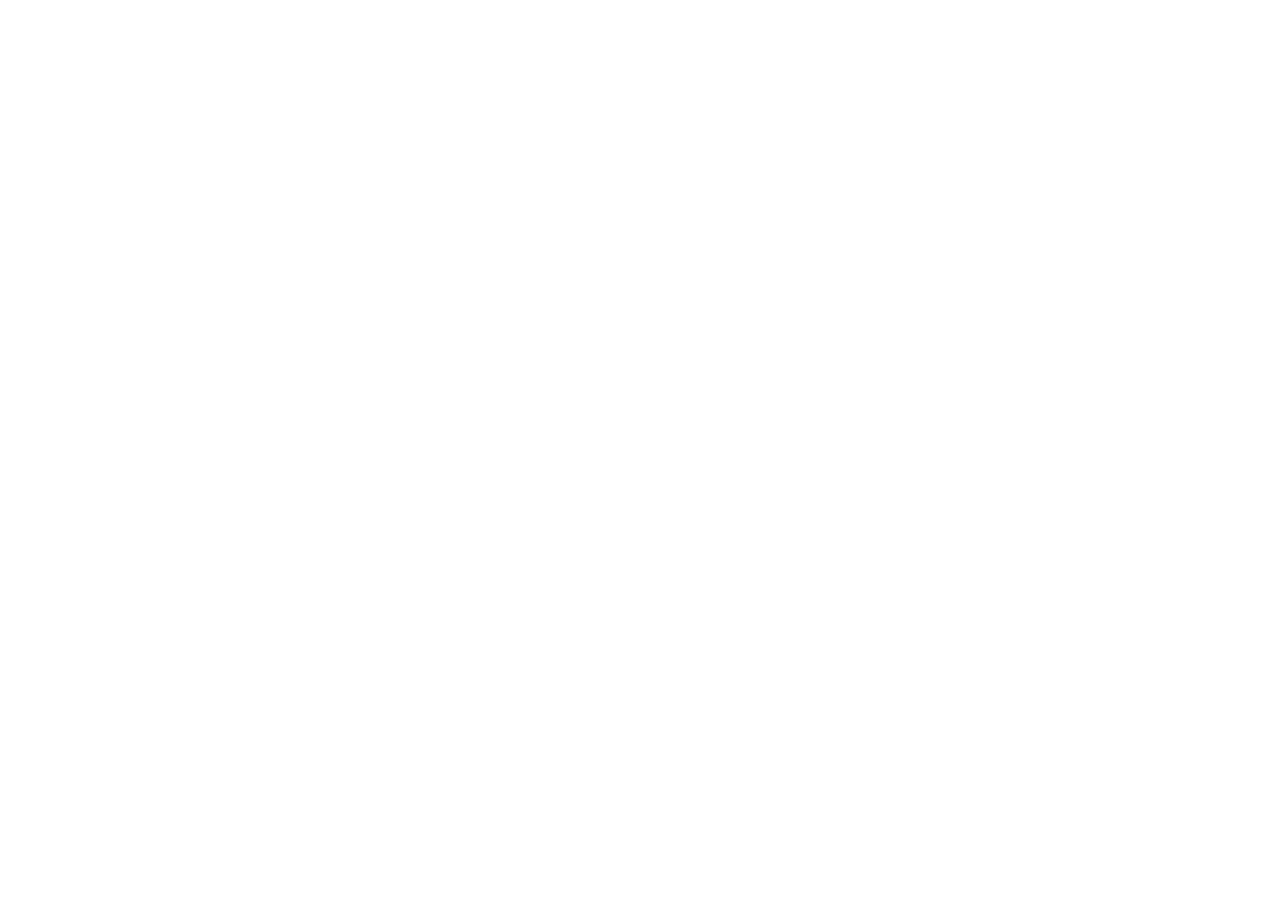
==== project1/index.html @ 20e99bc8 "Add PSD original template" ====
<!DOCTYPE html>
<html lang="en">

<head>
    <meta charset="UTF-8">
    <meta http-equiv="X-UA-Compatible" content="IE=edge">
    <meta name="viewport" content="width=device-width, initial-scale=1.0">
    <title>Project 1</title>
    <link rel="stylesheet" href="css/style.css">
</head>

<body>

</body>

</html>
---- project1/css/style.css ----
/* http://meyerweb.com/eric/tools/css/reset/ 
   v2.0 | 20110126
   License: none (public domain)
*/
html, body, div, span, applet, object, iframe,
h1, h2, h3, h4, h5, h6, p, blockquote, pre,
a, abbr, acronym, address, big, cite, code,
del, dfn, em, img, ins, kbd, q, s, samp,
small, strike, strong, sub, sup, tt, var,
b, u, i, center,
dl, dt, dd, ol, ul, li,
fieldset, form, label, legend,
table, caption, tbody, tfoot, thead, tr, th, td,
article, aside, canvas, details, embed,
figure, figcaption, footer, header, hgroup,
menu, nav, output, ruby, section, summary,
time, mark, audio, video {
  margin: 0;
  padding: 0;
  border: 0;
  font-size: 100%;
  font: inherit;
  vertical-align: baseline; }

/* HTML5 display-role reset for older browsers */
article, aside, details, figcaption, figure,
footer, header, hgroup, menu, nav, section {
  display: block; }

body {
  line-height: 1; }

ol, ul {
  list-style: none; }

blockquote, q {
  quotes: none; }

blockquote:before, blockquote:after,
q:before, q:after {
  content: '';
  content: none; }

table {
  border-collapse: collapse;
  border-spacing: 0; }

/*# sourceMappingURL=style.css.map */
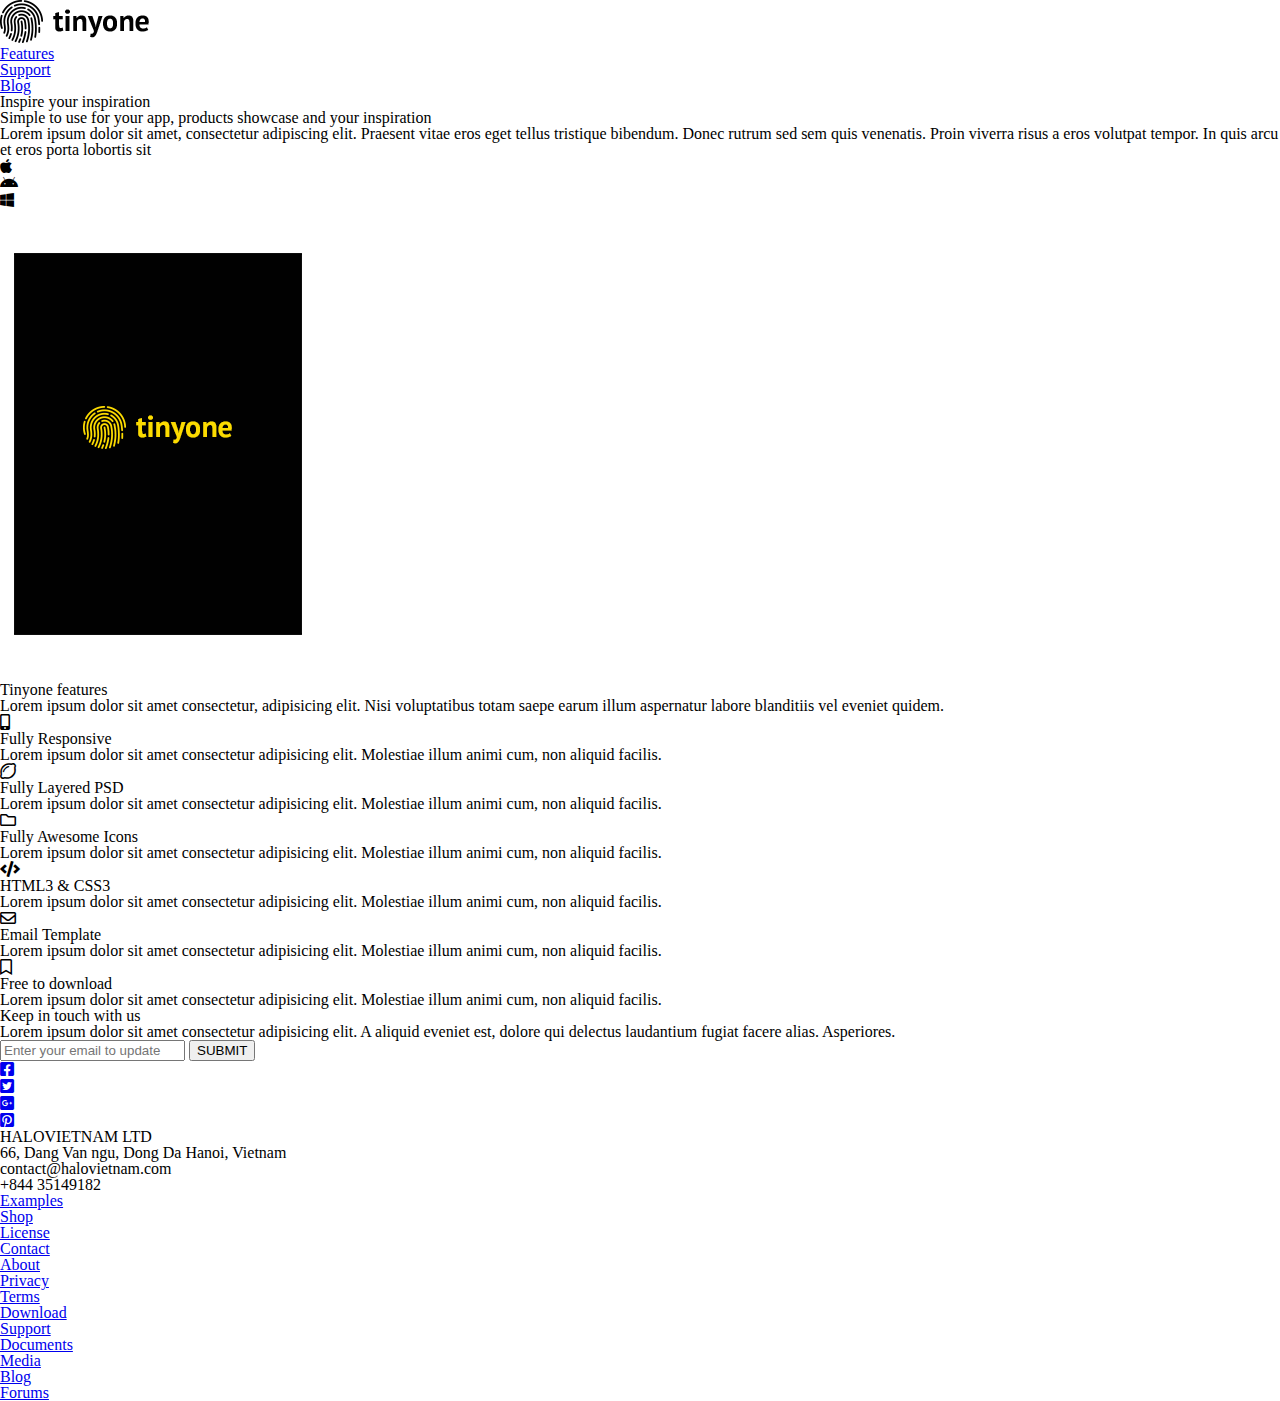
==== commit 4baab42e: "Prepare Pure HTML structure for project 1" ====
--- a/project1/index.html
+++ b/project1/index.html
@@ -7,10 +7,155 @@
     <meta name="viewport" content="width=device-width, initial-scale=1.0">
     <title>Project 1</title>
     <link rel="stylesheet" href="css/style.css">
+    <link rel="stylesheet" href="https://cdnjs.cloudflare.com/ajax/libs/font-awesome/5.15.4/css/all.min.css">
 </head>
-
 <body>
-
+    <header>
+        <div class="container">
+            <nav>
+                <div class="logo">
+                    <img src="img/logo.png" alt="tinyone">
+                </div>
+                <ul class="menu">
+                    <li><a href="#">Features</a></li>
+                    <li><a href="#">Support</a></li>
+                    <li><a href="#">Blog</a></li>
+                </ul>
+            </nav>
+            <section class="banner">
+                <div class="banner-text">
+                    <h1>Inspire your inspiration</h1>
+                    <p class="big">Simple to use for your app, products showcase and your inspiration</p>
+                    <p class="small">Lorem ipsum dolor sit amet, consectetur adipiscing elit. Praesent vitae eros eget tellus tristique bibendum. Donec rutrum sed sem quis venenatis. Proin viverra risus a eros volutpat tempor. In quis arcu et eros porta lobortis sit </p>
+                    <ul class="os">
+                        <li><i class="fab fa-apple"></i></li>
+                        <li><i class="fab fa-android"></i></li>
+                        <li><i class="fab fa-windows"></i></li>
+                    </ul>
+                </div>
+                <div class="banner-img">
+                    <img src="img/ipad.png" alt="ipad">
+                </div>
+            </section>
+        </div>
+    </header>
+    <section class="features">
+        <div class="container">
+            <div class="features-header">
+                <h1>Tinyone features</h1>
+                <p>Lorem ipsum dolor sit amet consectetur, adipisicing elit. Nisi voluptatibus totam saepe earum illum aspernatur labore blanditiis vel eveniet quidem.</p>
+            </div>
+            <div class="features-items">
+                <div class="features-item">
+                    <div class="features-item-img">
+                        <i class="fas fa-mobile-alt"></i>
+                    </div>
+                    <div class="features-item-text">
+                        <h2>Fully Responsive</h2>
+                        <p>Lorem ipsum dolor sit amet consectetur adipisicing elit. Molestiae illum animi cum, non aliquid facilis.</p>
+                    </div>
+                </div>
+                <div class="features-item">
+                    <div class="features-item-img">
+                        <i class="far fa-lemon"></i>
+                    </div>
+                    <div class="features-item-text">
+                        <h2>Fully Layered PSD</h2>
+                        <p>Lorem ipsum dolor sit amet consectetur adipisicing elit. Molestiae illum animi cum, non aliquid facilis.</p>
+                    </div>
+                </div>
+                <div class="features-item">
+                    <div class="features-item-img">
+                        <i class="far fa-folder"></i>
+                    </div>
+                    <div class="features-item-text">
+                        <h2>Fully Awesome Icons</h2>
+                        <p>Lorem ipsum dolor sit amet consectetur adipisicing elit. Molestiae illum animi cum, non aliquid facilis.</p>
+                    </div>
+                </div>
+                <div class="features-item">
+                    <div class="features-item-img">
+                        <i class="fas fa-code"></i>
+                    </div>
+                    <div class="features-item-text">
+                        <h2>HTML3 &amp; CSS3</h2>
+                        <p>Lorem ipsum dolor sit amet consectetur adipisicing elit. Molestiae illum animi cum, non aliquid facilis.</p>
+                    </div>
+                </div>
+                <div class="features-item">
+                    <div class="features-item-img">
+                        <i class="far fa-envelope"></i>
+                    </div>
+                    <div class="features-item-text">
+                        <h2>Email Template</h2>
+                        <p>Lorem ipsum dolor sit amet consectetur adipisicing elit. Molestiae illum animi cum, non aliquid facilis.</p>
+                    </div>
+                </div>
+                <div class="features-item">
+                    <div class="features-item-img">
+                        <i class="far fa-bookmark"></i>
+                    </div>
+                    <div class="features-item-text">
+                        <h2>Free to download</h2>
+                        <p>Lorem ipsum dolor sit amet consectetur adipisicing elit. Molestiae illum animi cum, non aliquid facilis.</p>
+                    </div>
+                </div>
+            </div>
+        </div>
+    </section>
+    <footer>
+        <div class="container">
+            <div class="footer-top">
+                <h2>Keep in touch with us</h2>
+                <p>Lorem ipsum dolor sit amet consectetur adipisicing elit. A aliquid eveniet est, dolore qui delectus laudantium fugiat facere alias. Asperiores.</p>
+                <input type="text" name="email" id="email" placeholder="Enter your email to update">
+                <button type="submit">SUBMIT</button>
+                <ul class="social">
+                    <li><a href="#"><i class="fab fa-facebook-square"></i></a></li>
+                    <li><a href="#"><i class="fab fa-twitter-square"></i></a></li>
+                    <li><a href="#"><i class="fab fa-google-plus-square"></i></a></li>
+                    <li><a href="#"><i class="fab fa-pinterest-square"></i></a></li>
+                </ul>
+            </div>
+            <div class="footer-bottom">
+                <div class="footer-info">
+                    <p>HALOVIETNAM LTD</p>
+                    <p>66, Dang Van ngu, Dong Da Hanoi, Vietnam</p>
+                    <p>contact@halovietnam.com</p>
+                    <p>+844 35149182</p>
+                </div>
+                <div class="footer-info">
+                    <ul>
+                        <li><a href="#">Examples</a></li>
+                        <li><a href="#">Shop</a></li>
+                        <li><a href="#">License</a></li>
+                    </ul>
+                </div>
+                <div class="footer-info">
+                    <ul>
+                        <li><a href="#">Contact</a></li>
+                        <li><a href="#">About</a></li>
+                        <li><a href="#">Privacy</a></li>
+                        <li><a href="#">Terms</a></li>
+                    </ul>
+                </div>
+                <div class="footer-info">
+                    <ul>
+                        <li><a href="#">Download</a></li>
+                        <li><a href="#">Support</a></li>
+                        <li><a href="#">Documents</a></li>
+                    </ul>
+                </div>
+                <div class="footer-info">
+                    <ul>
+                        <li><a href="#">Media</a></li>
+                        <li><a href="#">Blog</a></li>
+                        <li><a href="#">Forums</a></li>
+                    </ul>
+                </div>
+            </div>
+        </div>
+    </footer>
 </body>
 
 </html>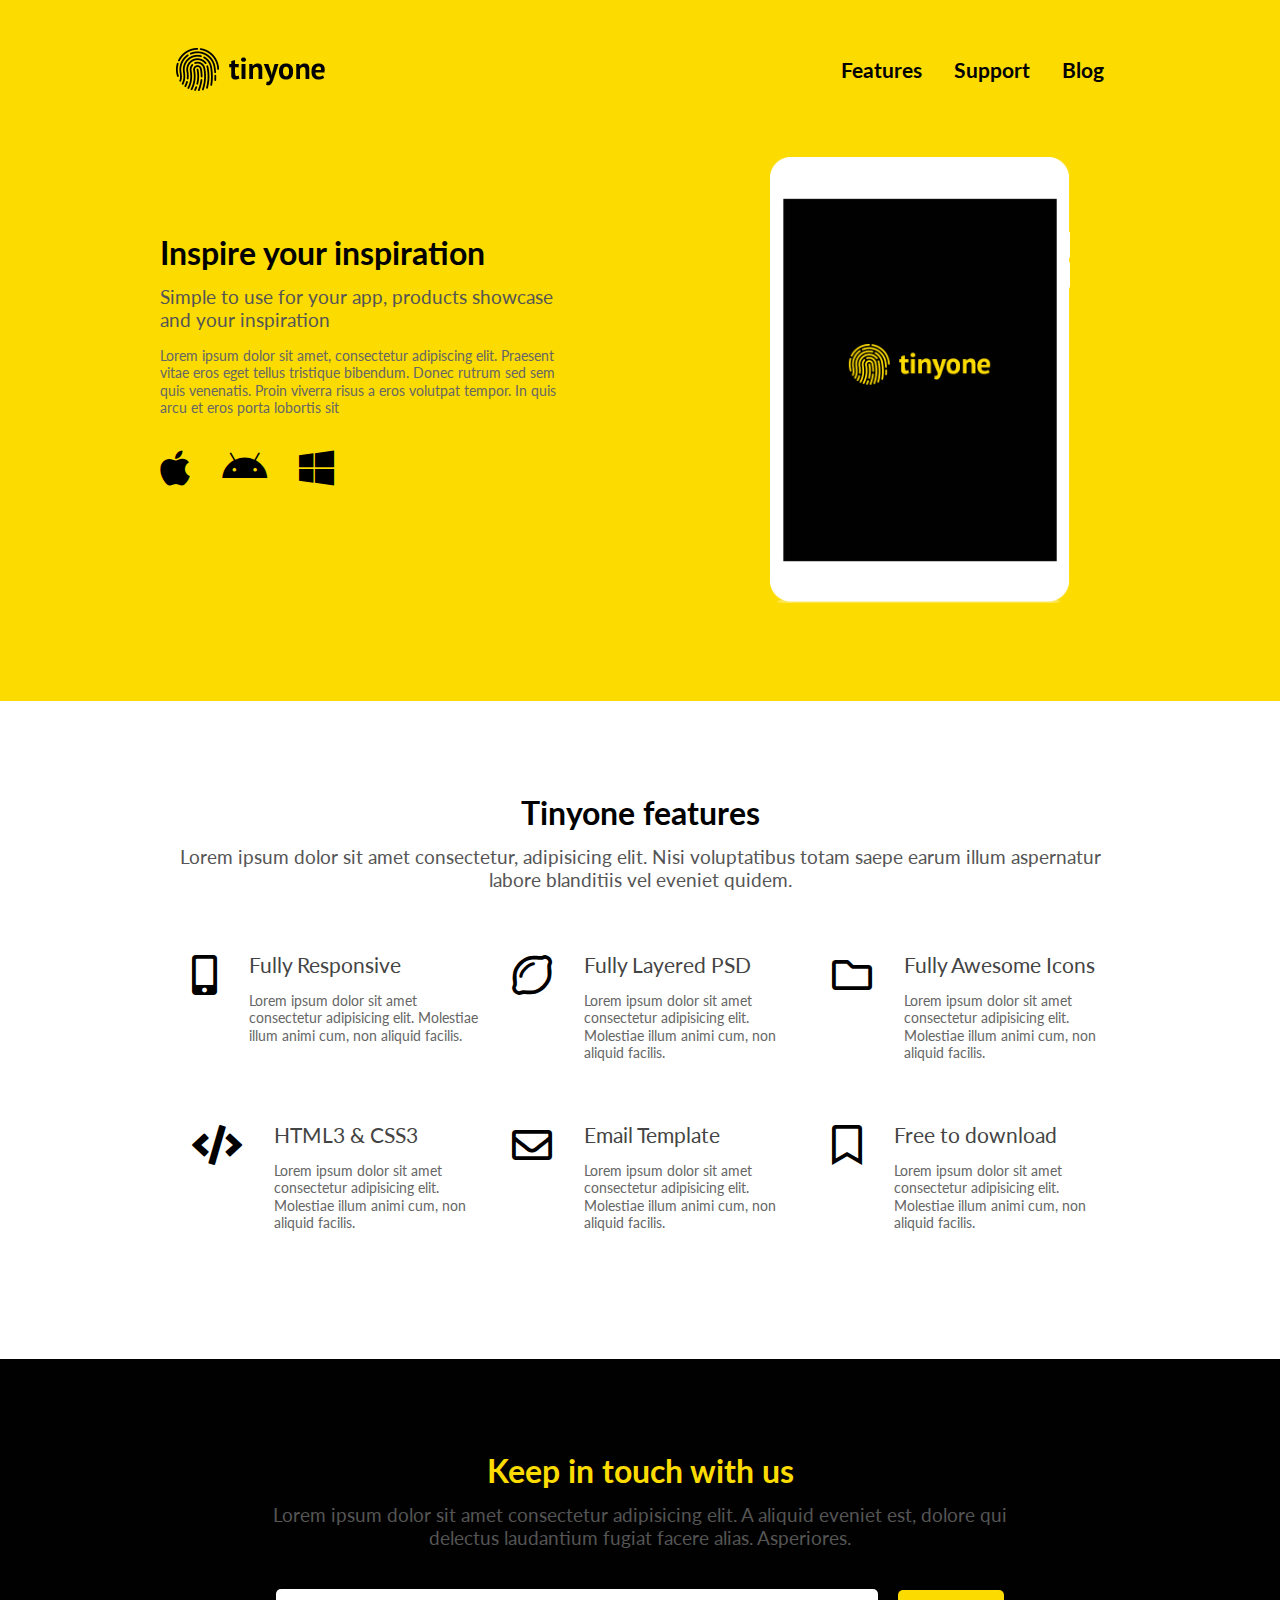
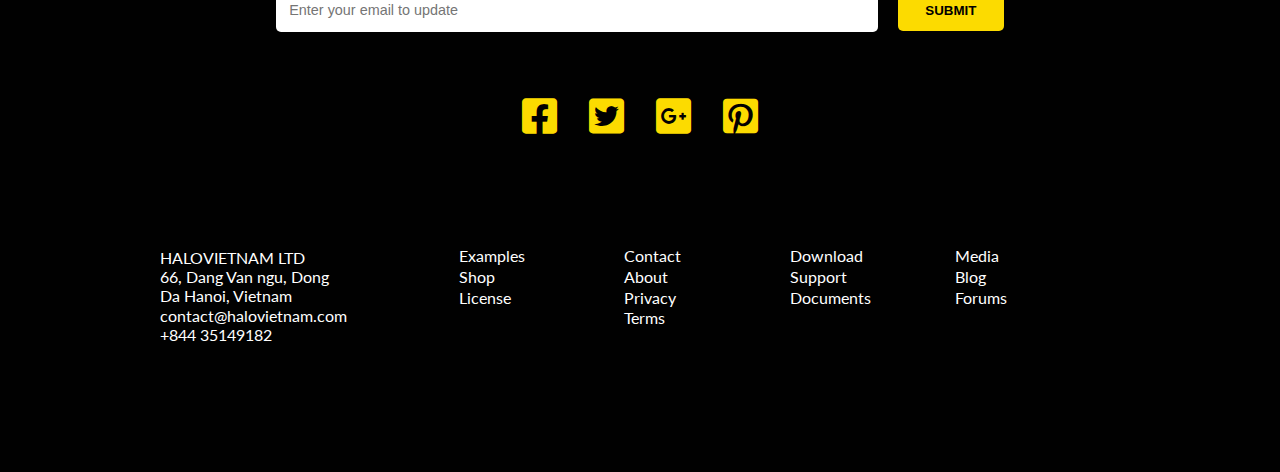
==== commit c31fa3e1: "Finish by meself of project 1" ====
--- a/project1/index.html
+++ b/project1/index.html
@@ -25,7 +25,7 @@
             <section class="banner">
                 <div class="banner-text">
                     <h1>Inspire your inspiration</h1>
-                    <p class="big">Simple to use for your app, products showcase and your inspiration</p>
+                    <p class="normal">Simple to use for your app, products showcase and your inspiration</p>
                     <p class="small">Lorem ipsum dolor sit amet, consectetur adipiscing elit. Praesent vitae eros eget tellus tristique bibendum. Donec rutrum sed sem quis venenatis. Proin viverra risus a eros volutpat tempor. In quis arcu et eros porta lobortis sit </p>
                     <ul class="os">
                         <li><i class="fab fa-apple"></i></li>
@@ -118,7 +118,7 @@
                 </ul>
             </div>
             <div class="footer-bottom">
-                <div class="footer-info">
+                <div class="footer-company">
                     <p>HALOVIETNAM LTD</p>
                     <p>66, Dang Van ngu, Dong Da Hanoi, Vietnam</p>
                     <p>contact@halovietnam.com</p>
--- a/project1/css/style.css
+++ b/project1/css/style.css
@@ -2,6 +2,7 @@
    v2.0 | 20110126
    License: none (public domain)
 */
+@import url("https://fonts.googleapis.com/css2?family=Lato:wght@100;400&display=swap");
 html, body, div, span, applet, object, iframe,
 h1, h2, h3, h4, h5, h6, p, blockquote, pre,
 a, abbr, acronym, address, big, cite, code,
@@ -45,4 +46,150 @@
   border-collapse: collapse;
   border-spacing: 0; }
 
+body {
+  font-family: "Lato", sans-serif; }
+
+.container {
+  max-width: 960px;
+  margin: 0 auto; }
+
+header {
+  background-color: #fcdb00;
+  padding: 2rem 0; }
+  header nav {
+    display: flex;
+    justify-content: space-between;
+    align-items: center; }
+    header nav .logo {
+      padding: 1rem; }
+    header nav ul.menu {
+      display: flex; }
+      header nav ul.menu li {
+        padding: 1rem; }
+        header nav ul.menu li a {
+          font-size: 1.3rem;
+          text-decoration: none;
+          color: #010101;
+          font-weight: bold; }
+  header .banner {
+    display: flex;
+    padding: 3rem 0 4rem; }
+    header .banner .banner-text {
+      padding: 5rem 10rem 2rem 0;
+      width: 50%; }
+      header .banner .banner-text h1 {
+        font-size: 2rem;
+        font-weight: bold; }
+      header .banner .banner-text p.normal {
+        margin: 1rem 0;
+        font-size: 1.2rem;
+        color: #555;
+        line-height: 1.2; }
+      header .banner .banner-text p.small {
+        font-size: 0.9rem;
+        color: #666;
+        line-height: 1.2; }
+      header .banner .banner-text ul.os {
+        display: flex; }
+        header .banner .banner-text ul.os li {
+          margin: 2rem 2rem 2rem 0; }
+          header .banner .banner-text ul.os li i {
+            font-size: 2.5rem; }
+    header .banner .banner-img {
+      width: 50%;
+      text-align: center; }
+      header .banner .banner-img img {
+        width: 75%; }
+
+.features {
+  padding-top: 1rem;
+  padding-bottom: 4rem; }
+  .features .features-header {
+    text-align: center;
+    margin: 4rem 0; }
+    .features .features-header h1 {
+      font-size: 2rem;
+      font-weight: bold;
+      padding: 1rem 0; }
+    .features .features-header p {
+      font-size: 1.2rem;
+      color: #555;
+      line-height: 1.2; }
+  .features .features-items {
+    display: grid;
+    grid-template-columns: repeat(3, 1fr); }
+    .features .features-items .features-item {
+      display: flex;
+      margin-bottom: 3rem; }
+      .features .features-items .features-item .features-item-img {
+        padding: 0 2rem;
+        font-size: 2.5rem; }
+      .features .features-items .features-item .features-item-text h2 {
+        font-size: 1.3rem;
+        color: #444; }
+      .features .features-items .features-item .features-item-text p {
+        font-size: 0.9rem;
+        color: #666;
+        line-height: 1.2;
+        margin: 1rem 0; }
+
+footer {
+  background-color: #010101;
+  padding: 5rem 0; }
+  footer .footer-top {
+    width: 80%;
+    margin: 0 auto;
+    text-align: center; }
+    footer .footer-top h2 {
+      font-size: 2rem;
+      font-weight: bold;
+      color: #fcdb00;
+      padding: 1rem 0; }
+    footer .footer-top p {
+      font-size: 1.2rem;
+      color: #555;
+      line-height: 1.2;
+      margin-bottom: 2.5rem; }
+    footer .footer-top input {
+      width: 75%;
+      padding: 0.8rem;
+      font-size: 0.9rem;
+      color: #666;
+      line-height: 1.2;
+      border-radius: 5px;
+      border: none; }
+    footer .footer-top button {
+      padding: 0.8rem 1.7rem;
+      border: none;
+      border-radius: 5px;
+      margin-left: 1rem;
+      background-color: #fcdb00;
+      font-weight: bold; }
+    footer .footer-top ul.social {
+      display: flex;
+      text-align: center;
+      justify-content: center;
+      margin: 3rem 0; }
+      footer .footer-top ul.social li {
+        font-size: 2.5rem;
+        padding: 1rem; }
+        footer .footer-top ul.social li a {
+          text-decoration: none;
+          color: #fcdb00; }
+  footer .footer-bottom {
+    display: grid;
+    grid-template-columns: 1fr 1fr 1fr 1fr 1fr;
+    justify-content: space-between;
+    color: #fff;
+    padding: 3rem 0; }
+    footer .footer-bottom .footer-company {
+      margin-right: 7rem; }
+      footer .footer-bottom .footer-company p {
+        line-height: 1.2; }
+    footer .footer-bottom .footer-info ul li {
+      padding-bottom: 0.3rem; }
+      footer .footer-bottom .footer-info ul li a {
+        text-decoration: none;
+        color: #fff; }
+
 /*# sourceMappingURL=style.css.map */
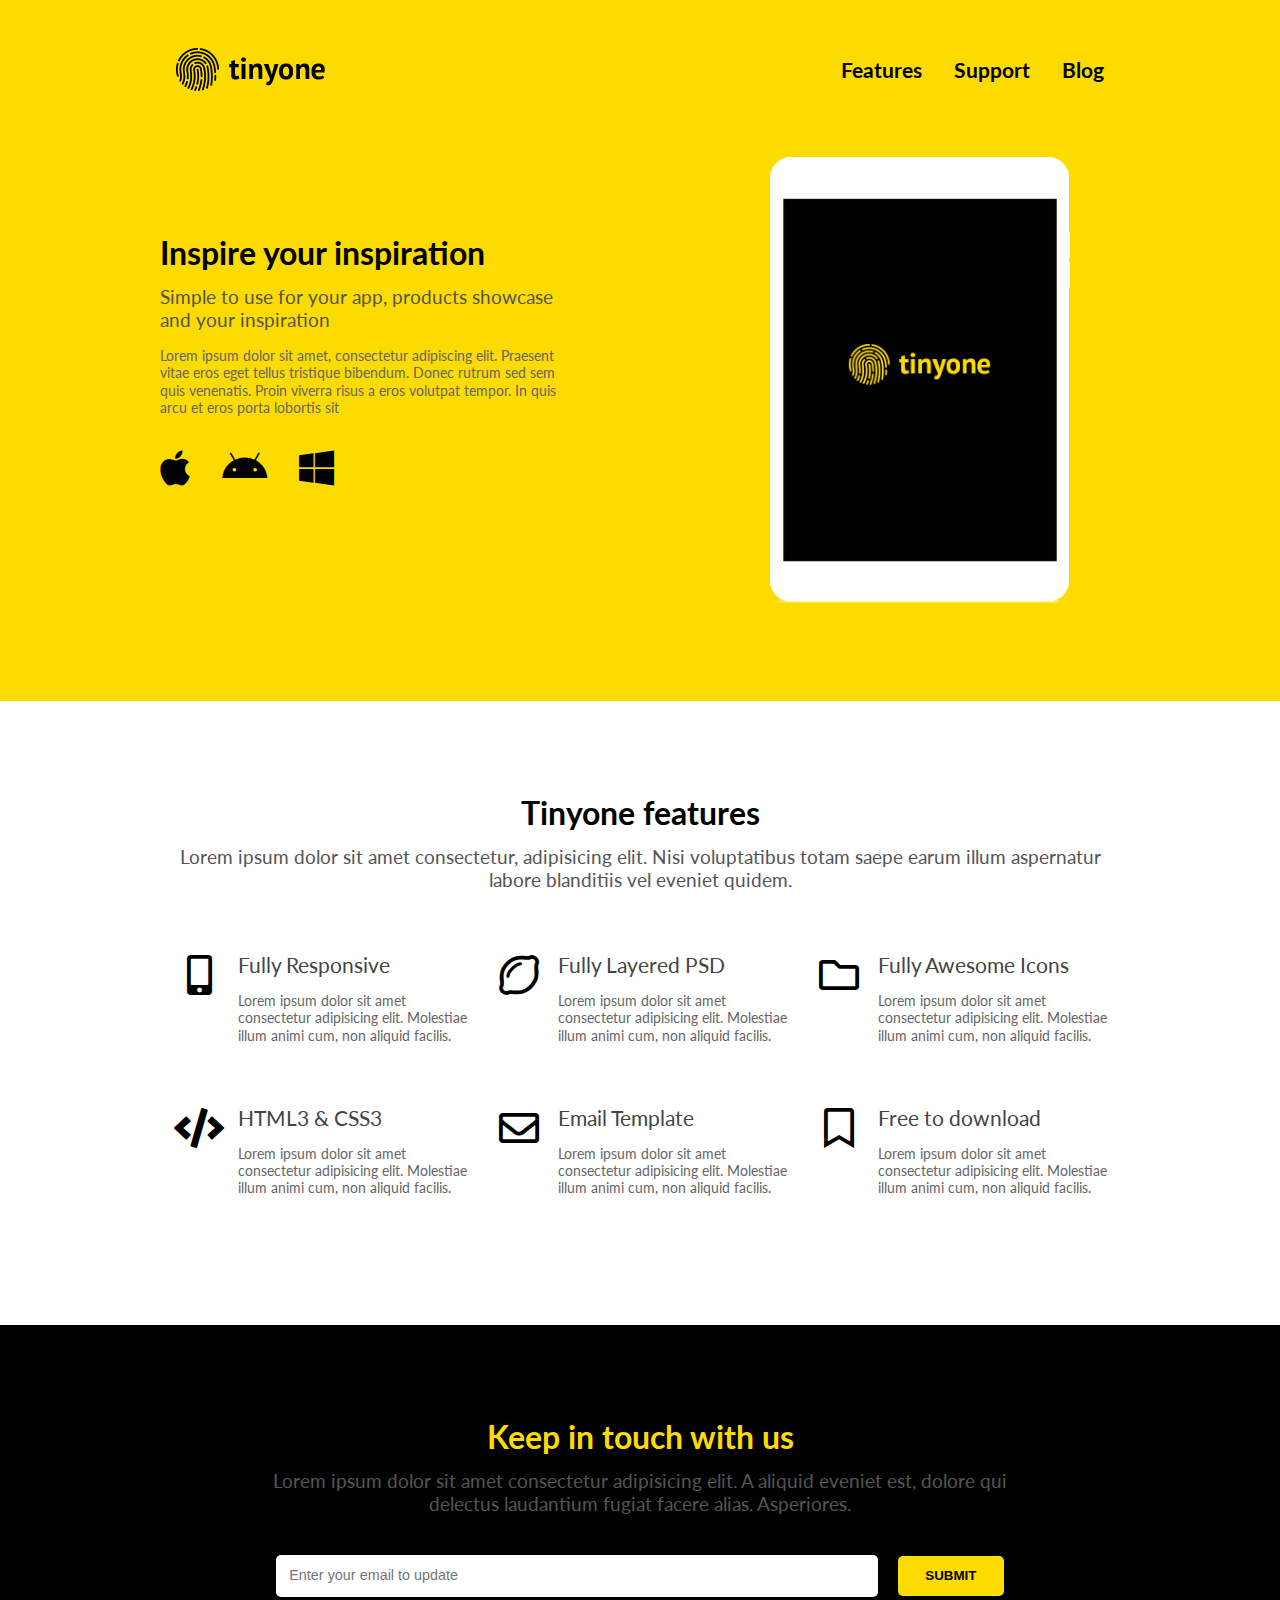
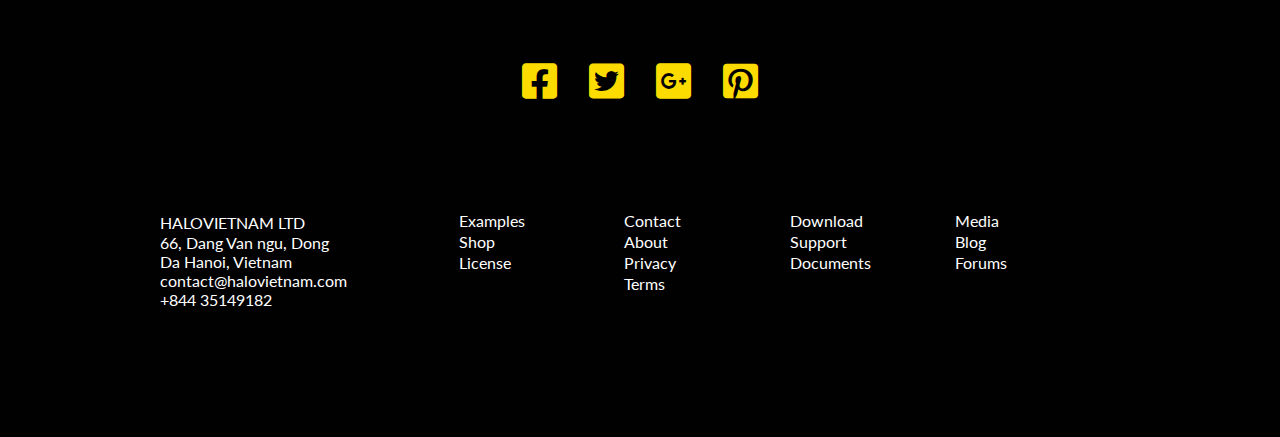
==== commit a9ec531b: "Modify project 1" ====
--- a/project1/index.html
+++ b/project1/index.html
@@ -1,161 +1,204 @@
 <!DOCTYPE html>
 <html lang="en">
-
-<head>
-    <meta charset="UTF-8">
-    <meta http-equiv="X-UA-Compatible" content="IE=edge">
-    <meta name="viewport" content="width=device-width, initial-scale=1.0">
+  <head>
+    <meta charset="UTF-8" />
+    <meta http-equiv="X-UA-Compatible" content="IE=edge" />
+    <meta name="viewport" content="width=device-width, initial-scale=1.0" />
     <title>Project 1</title>
-    <link rel="stylesheet" href="css/style.css">
-    <link rel="stylesheet" href="https://cdnjs.cloudflare.com/ajax/libs/font-awesome/5.15.4/css/all.min.css">
-</head>
-<body>
+    <link rel="stylesheet" href="css/style.css" />
+    <link
+      rel="stylesheet"
+      href="https://cdnjs.cloudflare.com/ajax/libs/font-awesome/5.15.4/css/all.min.css"
+    />
+  </head>
+  <body>
     <header>
-        <div class="container">
-            <nav>
-                <div class="logo">
-                    <img src="img/logo.png" alt="tinyone">
-                </div>
-                <ul class="menu">
-                    <li><a href="#">Features</a></li>
-                    <li><a href="#">Support</a></li>
-                    <li><a href="#">Blog</a></li>
-                </ul>
-            </nav>
-            <section class="banner">
-                <div class="banner-text">
-                    <h1>Inspire your inspiration</h1>
-                    <p class="normal">Simple to use for your app, products showcase and your inspiration</p>
-                    <p class="small">Lorem ipsum dolor sit amet, consectetur adipiscing elit. Praesent vitae eros eget tellus tristique bibendum. Donec rutrum sed sem quis venenatis. Proin viverra risus a eros volutpat tempor. In quis arcu et eros porta lobortis sit </p>
-                    <ul class="os">
-                        <li><i class="fab fa-apple"></i></li>
-                        <li><i class="fab fa-android"></i></li>
-                        <li><i class="fab fa-windows"></i></li>
-                    </ul>
-                </div>
-                <div class="banner-img">
-                    <img src="img/ipad.png" alt="ipad">
-                </div>
-            </section>
-        </div>
+      <div class="container">
+        <nav>
+          <div class="logo">
+            <img src="img/logo.png" alt="tinyone" />
+          </div>
+          <ul class="menu">
+            <li><a href="#">Features</a></li>
+            <li><a href="#">Support</a></li>
+            <li><a href="#">Blog</a></li>
+          </ul>
+        </nav>
+        <section class="banner">
+          <div class="banner-text">
+            <h1>Inspire your inspiration</h1>
+            <p class="normal">
+              Simple to use for your app, products showcase and your inspiration
+            </p>
+            <p class="small">
+              Lorem ipsum dolor sit amet, consectetur adipiscing elit. Praesent
+              vitae eros eget tellus tristique bibendum. Donec rutrum sed sem
+              quis venenatis. Proin viverra risus a eros volutpat tempor. In
+              quis arcu et eros porta lobortis sit
+            </p>
+            <ul class="os">
+              <li><i class="fab fa-apple"></i></li>
+              <li><i class="fab fa-android"></i></li>
+              <li><i class="fab fa-windows"></i></li>
+            </ul>
+          </div>
+          <div class="banner-img">
+            <img src="img/ipad.png" alt="ipad" />
+          </div>
+        </section>
+      </div>
     </header>
     <section class="features">
-        <div class="container">
-            <div class="features-header">
-                <h1>Tinyone features</h1>
-                <p>Lorem ipsum dolor sit amet consectetur, adipisicing elit. Nisi voluptatibus totam saepe earum illum aspernatur labore blanditiis vel eveniet quidem.</p>
-            </div>
-            <div class="features-items">
-                <div class="features-item">
-                    <div class="features-item-img">
-                        <i class="fas fa-mobile-alt"></i>
-                    </div>
-                    <div class="features-item-text">
-                        <h2>Fully Responsive</h2>
-                        <p>Lorem ipsum dolor sit amet consectetur adipisicing elit. Molestiae illum animi cum, non aliquid facilis.</p>
-                    </div>
-                </div>
-                <div class="features-item">
-                    <div class="features-item-img">
-                        <i class="far fa-lemon"></i>
-                    </div>
-                    <div class="features-item-text">
-                        <h2>Fully Layered PSD</h2>
-                        <p>Lorem ipsum dolor sit amet consectetur adipisicing elit. Molestiae illum animi cum, non aliquid facilis.</p>
-                    </div>
-                </div>
-                <div class="features-item">
-                    <div class="features-item-img">
-                        <i class="far fa-folder"></i>
-                    </div>
-                    <div class="features-item-text">
-                        <h2>Fully Awesome Icons</h2>
-                        <p>Lorem ipsum dolor sit amet consectetur adipisicing elit. Molestiae illum animi cum, non aliquid facilis.</p>
-                    </div>
-                </div>
-                <div class="features-item">
-                    <div class="features-item-img">
-                        <i class="fas fa-code"></i>
-                    </div>
-                    <div class="features-item-text">
-                        <h2>HTML3 &amp; CSS3</h2>
-                        <p>Lorem ipsum dolor sit amet consectetur adipisicing elit. Molestiae illum animi cum, non aliquid facilis.</p>
-                    </div>
-                </div>
-                <div class="features-item">
-                    <div class="features-item-img">
-                        <i class="far fa-envelope"></i>
-                    </div>
-                    <div class="features-item-text">
-                        <h2>Email Template</h2>
-                        <p>Lorem ipsum dolor sit amet consectetur adipisicing elit. Molestiae illum animi cum, non aliquid facilis.</p>
-                    </div>
-                </div>
-                <div class="features-item">
-                    <div class="features-item-img">
-                        <i class="far fa-bookmark"></i>
-                    </div>
-                    <div class="features-item-text">
-                        <h2>Free to download</h2>
-                        <p>Lorem ipsum dolor sit amet consectetur adipisicing elit. Molestiae illum animi cum, non aliquid facilis.</p>
-                    </div>
-                </div>
-            </div>
-        </div>
+      <div class="container">
+        <div class="features-header">
+          <h1>Tinyone features</h1>
+          <p>
+            Lorem ipsum dolor sit amet consectetur, adipisicing elit. Nisi
+            voluptatibus totam saepe earum illum aspernatur labore blanditiis
+            vel eveniet quidem.
+          </p>
+        </div>
+        <div class="features-items">
+          <div class="features-item">
+            <div class="features-item-img">
+              <i class="fas fa-mobile-alt"></i>
+            </div>
+            <div class="features-item-text">
+              <h2>Fully Responsive</h2>
+              <p>
+                Lorem ipsum dolor sit amet consectetur adipisicing elit.
+                Molestiae illum animi cum, non aliquid facilis.
+              </p>
+            </div>
+          </div>
+          <div class="features-item">
+            <div class="features-item-img">
+              <i class="far fa-lemon"></i>
+            </div>
+            <div class="features-item-text">
+              <h2>Fully Layered PSD</h2>
+              <p>
+                Lorem ipsum dolor sit amet consectetur adipisicing elit.
+                Molestiae illum animi cum, non aliquid facilis.
+              </p>
+            </div>
+          </div>
+          <div class="features-item">
+            <div class="features-item-img">
+              <i class="far fa-folder"></i>
+            </div>
+            <div class="features-item-text">
+              <h2>Fully Awesome Icons</h2>
+              <p>
+                Lorem ipsum dolor sit amet consectetur adipisicing elit.
+                Molestiae illum animi cum, non aliquid facilis.
+              </p>
+            </div>
+          </div>
+          <div class="features-item">
+            <div class="features-item-img">
+              <i class="fas fa-code"></i>
+            </div>
+            <div class="features-item-text">
+              <h2>HTML3 &amp; CSS3</h2>
+              <p>
+                Lorem ipsum dolor sit amet consectetur adipisicing elit.
+                Molestiae illum animi cum, non aliquid facilis.
+              </p>
+            </div>
+          </div>
+          <div class="features-item">
+            <div class="features-item-img">
+              <i class="far fa-envelope"></i>
+            </div>
+            <div class="features-item-text">
+              <h2>Email Template</h2>
+              <p>
+                Lorem ipsum dolor sit amet consectetur adipisicing elit.
+                Molestiae illum animi cum, non aliquid facilis.
+              </p>
+            </div>
+          </div>
+          <div class="features-item">
+            <div class="features-item-img">
+              <i class="far fa-bookmark"></i>
+            </div>
+            <div class="features-item-text">
+              <h2>Free to download</h2>
+              <p>
+                Lorem ipsum dolor sit amet consectetur adipisicing elit.
+                Molestiae illum animi cum, non aliquid facilis.
+              </p>
+            </div>
+          </div>
+        </div>
+      </div>
     </section>
     <footer>
-        <div class="container">
-            <div class="footer-top">
-                <h2>Keep in touch with us</h2>
-                <p>Lorem ipsum dolor sit amet consectetur adipisicing elit. A aliquid eveniet est, dolore qui delectus laudantium fugiat facere alias. Asperiores.</p>
-                <input type="text" name="email" id="email" placeholder="Enter your email to update">
-                <button type="submit">SUBMIT</button>
-                <ul class="social">
-                    <li><a href="#"><i class="fab fa-facebook-square"></i></a></li>
-                    <li><a href="#"><i class="fab fa-twitter-square"></i></a></li>
-                    <li><a href="#"><i class="fab fa-google-plus-square"></i></a></li>
-                    <li><a href="#"><i class="fab fa-pinterest-square"></i></a></li>
-                </ul>
-            </div>
-            <div class="footer-bottom">
-                <div class="footer-company">
-                    <p>HALOVIETNAM LTD</p>
-                    <p>66, Dang Van ngu, Dong Da Hanoi, Vietnam</p>
-                    <p>contact@halovietnam.com</p>
-                    <p>+844 35149182</p>
-                </div>
-                <div class="footer-info">
-                    <ul>
-                        <li><a href="#">Examples</a></li>
-                        <li><a href="#">Shop</a></li>
-                        <li><a href="#">License</a></li>
-                    </ul>
-                </div>
-                <div class="footer-info">
-                    <ul>
-                        <li><a href="#">Contact</a></li>
-                        <li><a href="#">About</a></li>
-                        <li><a href="#">Privacy</a></li>
-                        <li><a href="#">Terms</a></li>
-                    </ul>
-                </div>
-                <div class="footer-info">
-                    <ul>
-                        <li><a href="#">Download</a></li>
-                        <li><a href="#">Support</a></li>
-                        <li><a href="#">Documents</a></li>
-                    </ul>
-                </div>
-                <div class="footer-info">
-                    <ul>
-                        <li><a href="#">Media</a></li>
-                        <li><a href="#">Blog</a></li>
-                        <li><a href="#">Forums</a></li>
-                    </ul>
-                </div>
-            </div>
-        </div>
+      <div class="container">
+        <div class="footer-top">
+          <h2>Keep in touch with us</h2>
+          <p>
+            Lorem ipsum dolor sit amet consectetur adipisicing elit. A aliquid
+            eveniet est, dolore qui delectus laudantium fugiat facere alias.
+            Asperiores.
+          </p>
+          <input
+            type="text"
+            name="email"
+            id="email"
+            placeholder="Enter your email to update"
+          />
+          <button type="submit">SUBMIT</button>
+          <ul class="social">
+            <li>
+              <a href="#"><i class="fab fa-facebook-square"></i></a>
+            </li>
+            <li>
+              <a href="#"><i class="fab fa-twitter-square"></i></a>
+            </li>
+            <li>
+              <a href="#"><i class="fab fa-google-plus-square"></i></a>
+            </li>
+            <li>
+              <a href="#"><i class="fab fa-pinterest-square"></i></a>
+            </li>
+          </ul>
+        </div>
+        <div class="footer-bottom">
+          <div class="footer-company">
+            <p>HALOVIETNAM LTD</p>
+            <p>66, Dang Van ngu, Dong Da Hanoi, Vietnam</p>
+            <p>contact@halovietnam.com</p>
+            <p>+844 35149182</p>
+          </div>
+
+          <ul class="footer-info">
+            <li><a href="#">Examples</a></li>
+            <li><a href="#">Shop</a></li>
+            <li><a href="#">License</a></li>
+          </ul>
+
+          <ul class="footer-info">
+            <li><a href="#">Contact</a></li>
+            <li><a href="#">About</a></li>
+            <li><a href="#">Privacy</a></li>
+            <li><a href="#">Terms</a></li>
+          </ul>
+
+          <ul class="footer-info">
+            <li><a href="#">Download</a></li>
+            <li><a href="#">Support</a></li>
+            <li><a href="#">Documents</a></li>
+          </ul>
+
+          <ul class="footer-info">
+            <li><a href="#">Media</a></li>
+            <li><a href="#">Blog</a></li>
+            <li><a href="#">Forums</a></li>
+          </ul>
+        </div>
+      </div>
     </footer>
-</body>
-
-</html>+  </body>
+</html>
--- a/project1/css/style.css
+++ b/project1/css/style.css
@@ -117,12 +117,13 @@
       line-height: 1.2; }
   .features .features-items {
     display: grid;
-    grid-template-columns: repeat(3, 1fr); }
+    grid-template-columns: repeat(auto-fit, minmax(250px, 1fr)); }
     .features .features-items .features-item {
       display: flex;
       margin-bottom: 3rem; }
       .features .features-items .features-item .features-item-img {
-        padding: 0 2rem;
+        width: 200px;
+        text-align: center;
         font-size: 2.5rem; }
       .features .features-items .features-item .features-item-text h2 {
         font-size: 1.3rem;
@@ -186,10 +187,61 @@
       margin-right: 7rem; }
       footer .footer-bottom .footer-company p {
         line-height: 1.2; }
-    footer .footer-bottom .footer-info ul li {
+    footer .footer-bottom ul.footer-info li {
       padding-bottom: 0.3rem; }
-      footer .footer-bottom .footer-info ul li a {
+      footer .footer-bottom ul.footer-info li a {
         text-decoration: none;
         color: #fff; }
 
+@media screen and (max-width: 768px) {
+  header nav {
+    flex-direction: column; }
+  header .banner {
+    padding-left: 2rem;
+    padding-right: 2rem; }
+    header .banner .banner-text {
+      padding: 0; }
+
+  .features {
+    padding-left: 2rem;
+    padding-right: 2rem; }
+
+  footer .footer-bottom {
+    padding: 0 2rem; }
+    footer .footer-bottom .footer-company {
+      margin-right: 5rem;
+      margin-left: 3rem; } }
+@media screen and (max-width: 480px) {
+  header nav {
+    flex-direction: column; }
+  header .banner {
+    padding: 3rem 2rem 2rem;
+    flex-direction: column; }
+    header .banner .banner-text {
+      padding: 0;
+      text-align: center;
+      width: 100%; }
+      header .banner .banner-text ul.os {
+        justify-content: center; }
+        header .banner .banner-text ul.os li {
+          margin: 2rem; }
+    header .banner .banner-img {
+      width: 100%; }
+
+  .features {
+    padding: 1rem 2rem 4rem; }
+
+  footer {
+    padding: 5rem 0 3rem; }
+    footer .footer-top button {
+      margin-top: 1rem; }
+    footer .footer-bottom {
+      grid-template-columns: 1fr;
+      padding: 0;
+      text-align: center; }
+      footer .footer-bottom .footer-company {
+        margin: 1rem 0; }
+      footer .footer-bottom .footer-info {
+        margin-bottom: 1rem; } }
+
 /*# sourceMappingURL=style.css.map */
